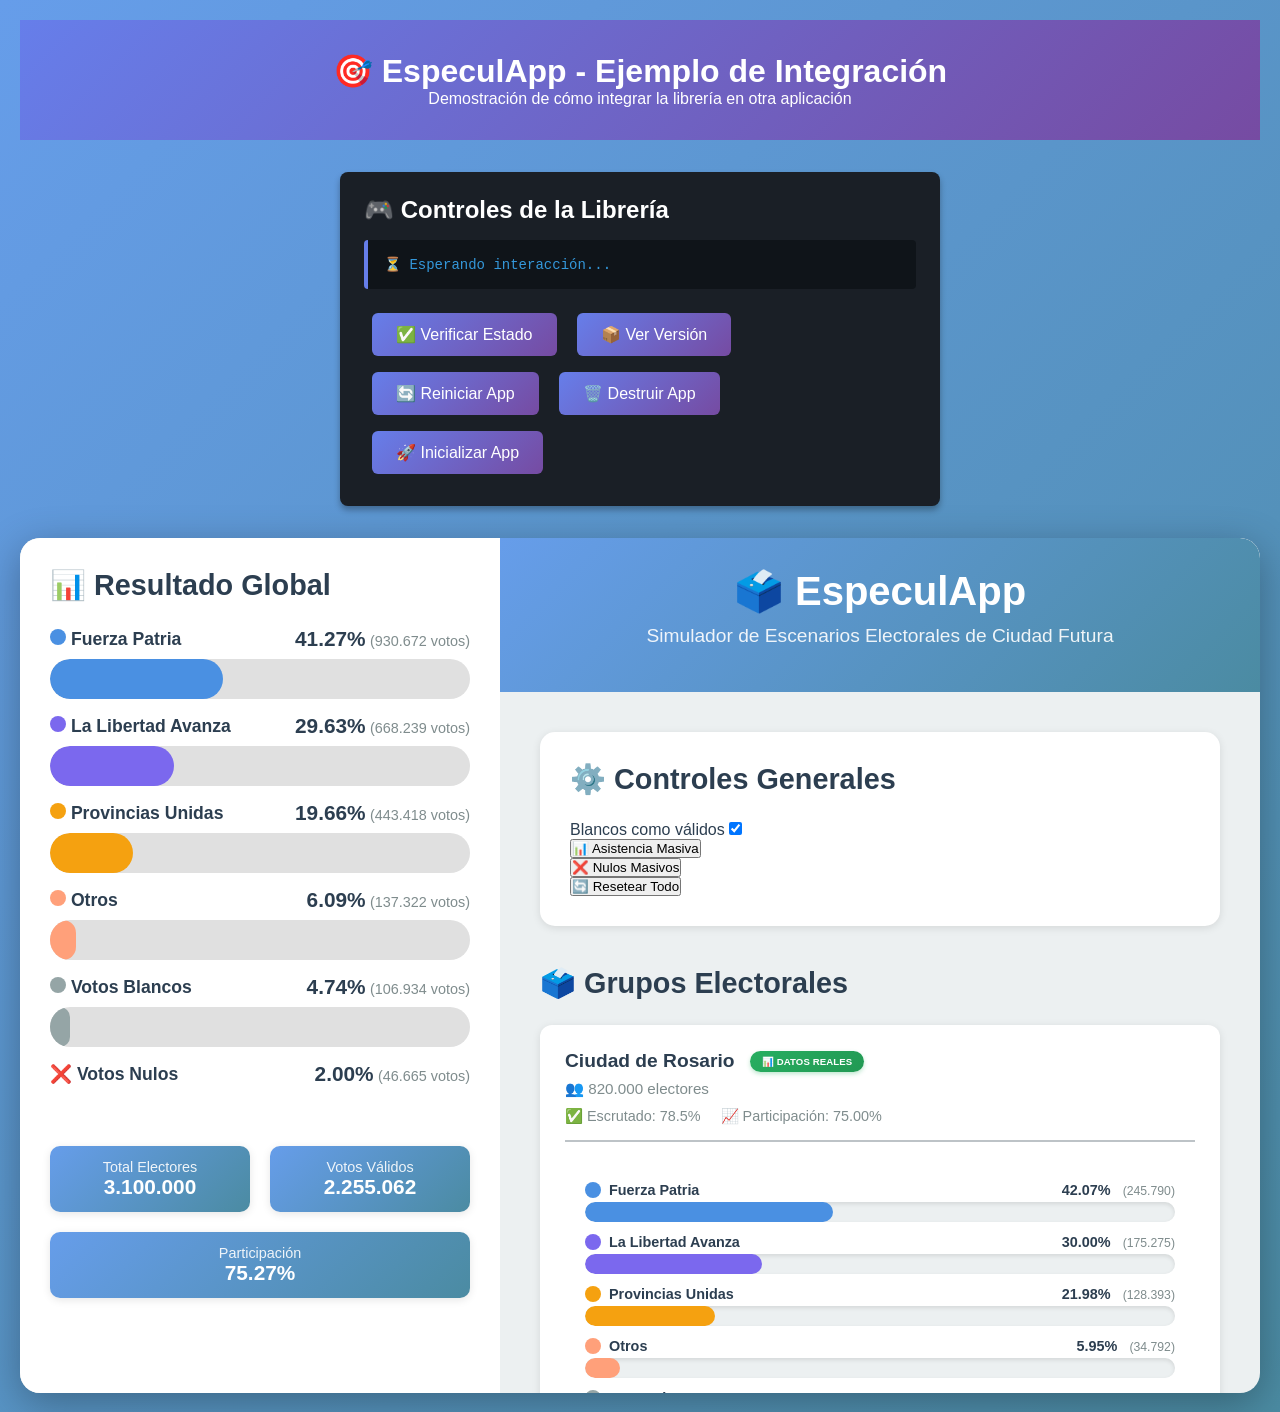
==== ejemplo-integracion.html @ c1fee8c6 "Mejoras generales" ====
<!DOCTYPE html>
<html lang="es">
<head>
    <meta charset="UTF-8">
    <meta name="viewport" content="width=device-width, initial-scale=1.0">
    
    <!-- PWA Meta Tags -->
    <meta name="description" content="Ejemplo de integración de EspeculApp - Simulador electoral de Ciudad Futura">
    <meta name="theme-color" content="#667eea">
    <link rel="manifest" href="manifest.json">
    <link rel="icon" type="image/svg+xml" href="img/icono.svg">
    
    <title>Ejemplo de Integración - EspeculApp</title>
    <link rel="stylesheet" href="styles.css">
    <style>
        /* Estilos personalizados para la página de demostración */
        .demo-header {
            background: linear-gradient(135deg, #667eea 0%, #764ba2 100%);
            color: white;
            padding: 2rem;
            text-align: center;
            margin-bottom: 2rem;
        }
        
        .demo-controls {
            background: #1a1f26;
            padding: 1.5rem;
            margin: 2rem auto;
            max-width: 600px;
            border-radius: 8px;
            box-shadow: 0 4px 6px rgba(0,0,0,0.3);
        }
        
        .demo-button {
            background: linear-gradient(135deg, #667eea 0%, #764ba2 100%);
            color: white;
            border: none;
            padding: 12px 24px;
            border-radius: 6px;
            cursor: pointer;
            font-size: 16px;
            margin: 0.5rem;
            transition: transform 0.2s, box-shadow 0.2s;
        }
        
        .demo-button:hover {
            transform: translateY(-2px);
            box-shadow: 0 6px 12px rgba(102, 126, 234, 0.4);
        }
        
        .demo-button:active {
            transform: translateY(0);
        }
        
        .demo-status {
            background: #0f1419;
            padding: 1rem;
            margin: 1rem 0;
            border-left: 4px solid #667eea;
            border-radius: 4px;
            font-family: monospace;
            font-size: 14px;
        }
        
        .status-ok {
            color: #2ecc71;
        }
        
        .status-error {
            color: #e74c3c;
        }
        
        .status-info {
            color: #3498db;
        }
    </style>
</head>
<body>
    <div class="demo-header">
        <h1>🎯 EspeculApp - Ejemplo de Integración</h1>
        <p>Demostración de cómo integrar la librería en otra aplicación</p>
    </div>

    <div class="demo-controls">
        <h2 style="margin-top: 0; color: #fff;">🎮 Controles de la Librería</h2>
        
        <div class="demo-status" id="status">
            <span class="status-info">⏳ Esperando interacción...</span>
        </div>
        
        <button class="demo-button" onclick="verificarEstado()">
            ✅ Verificar Estado
        </button>
        
        <button class="demo-button" onclick="obtenerVersion()">
            📦 Ver Versión
        </button>
        
        <button class="demo-button" onclick="reiniciarApp()">
            🔄 Reiniciar App
        </button>
        
        <button class="demo-button" onclick="destruirApp()">
            🗑️ Destruir App
        </button>
        
        <button class="demo-button" onclick="inicializarApp()">
            🚀 Inicializar App
        </button>
    </div>

    <!-- Aquí va el contenido de la aplicación EspeculApp -->
    <div class="container">
        <!-- Header para móviles/tablets -->
        <header class="header-mobile">
            <h1>🗳️ EspeculApp</h1>
            <p class="subtitle">Simulador de Escenarios Electorales de Ciudad Futura</p>
            <div id="eleccion-info-mobile"></div>
        </header>

        <!-- Panel Izquierdo: Resultados Globales -->
        <aside class="panel-izquierdo">
            <section class="resultados-globales">
                <h2>📊 Resultado Global</h2>
                <div id="grafico-resultados" class="grafico-barras"></div>
                <div class="total-votos-info">
                    <div class="stat-box">
                        <span class="stat-label">Total Electores</span>
                        <span class="stat-value" id="total-electores">0</span>
                    </div>
                    <div class="stat-box">
                        <span class="stat-label">Votos Válidos</span>
                        <span class="stat-value" id="total-votos-validos">0</span>
                    </div>
                    <div class="stat-box">
                        <span class="stat-label">Participación</span>
                        <span class="stat-value" id="participacion-global">0%</span>
                    </div>
                </div>
            </section>
        </aside>

        <!-- Panel Derecho -->
        <div class="panel-derecho">
            <header class="header-desktop">
                <h1>🗳️ EspeculApp</h1>
                <p class="subtitle">Simulador de Escenarios Electorales de Ciudad Futura</p>
                <div id="eleccion-info-desktop"></div>
            </header>

            <main>
                <section class="controles-generales">
                    <h2>⚙️ Controles Generales</h2>
                    <div class="controles-grid">
                        <div class="control-general">
                            <label class="switch-container">
                                <span>Blancos como válidos</span>
                                <input type="checkbox" id="incluir-blancos" checked>
                                <span class="switch-slider"></span>
                            </label>
                        </div>
                        <div class="control-general">
                            <button class="btn-general" id="btn-asistencia-masiva">
                                📊 Asistencia Masiva
                            </button>
                        </div>
                        <div class="control-general">
                            <button class="btn-general" id="btn-nulos-masivos">
                                ❌ Nulos Masivos
                            </button>
                        </div>
                        <div class="control-general">
                            <button class="btn-general btn-danger" id="btn-resetear-configuracion">
                                🔄 Resetear Todo
                            </button>
                        </div>
                    </div>
                </section>

                <section class="grupos-section">
                    <h2>🗳️ Grupos Electorales</h2>
                    <div id="grupos-grid" class="grupos-grid"></div>
                </section>
            </main>

            <footer class="app-footer">
                <p>EspeculApp v1.0.0 - Ciudad Futura | Santa Fe, Argentina</p>
            </footer>
        </div>
    </div>

    <!-- Modales -->
    <div id="modal-dialogo" class="modal">
        <div class="modal-content">
            <h3 id="modal-dialogo-titulo">Confirmación</h3>
            <p id="modal-dialogo-mensaje">¿Estás seguro?</p>
            <div class="modal-buttons">
                <button id="modal-dialogo-btn-cancelar" class="btn-modal-cancel">Cancelar</button>
                <button id="modal-dialogo-btn-aceptar" class="btn-modal-apply">Aceptar</button>
            </div>
        </div>
    </div>

    <div id="modal-asistencia" class="modal">
        <div class="modal-content">
            <span class="close" data-modal="modal-asistencia">&times;</span>
            <h3>📊 Aplicar Asistencia Global</h3>
            <p>Aplicar el mismo porcentaje de asistencia a todos los grupos de simulación</p>
            <div class="modal-input-group">
                <label for="input-asistencia-global">Porcentaje de Asistencia:</label>
                <input type="number" id="input-asistencia-global" min="0" max="100" step="0.1" value="75">
                <button id="btn-promedio-asistencia" class="btn-promedio" disabled>
                    📈 Usar Promedio Real
                </button>
            </div>
            <div class="modal-buttons">
                <button class="btn-modal-cancel" data-modal="modal-asistencia">Cancelar</button>
                <button id="btn-aplicar-asistencia" class="btn-modal-apply">Aplicar</button>
            </div>
        </div>
    </div>

    <div id="modal-nulos" class="modal">
        <div class="modal-content">
            <span class="close" data-modal="modal-nulos">&times;</span>
            <h3>❌ Aplicar Nulos Global</h3>
            <p>Aplicar el mismo porcentaje de votos nulos a todos los grupos de simulación</p>
            <div class="modal-input-group">
                <label for="input-nulos-global">Porcentaje de Nulos:</label>
                <input type="number" id="input-nulos-global" min="0" max="100" step="0.1" value="2">
                <button id="btn-promedio-nulos" class="btn-promedio" disabled>
                    📈 Usar Promedio Real
                </button>
            </div>
            <div class="modal-buttons">
                <button class="btn-modal-cancel" data-modal="modal-nulos">Cancelar</button>
                <button id="btn-aplicar-nulos" class="btn-modal-apply">Aplicar</button>
            </div>
        </div>
    </div>

    <!-- Cargar la librería EspeculApp -->
    <script src="app.js"></script>

    <!-- Script de demostración -->
    <script>
        // Funciones para controlar la librería desde la página de demostración
        
        function actualizarEstado(mensaje, tipo = 'info') {
            const statusDiv = document.getElementById('status');
            const clases = {
                'ok': 'status-ok',
                'error': 'status-error',
                'info': 'status-info'
            };
            
            const iconos = {
                'ok': '✅',
                'error': '❌',
                'info': 'ℹ️'
            };
            
            statusDiv.innerHTML = `<span class="${clases[tipo]}">${iconos[tipo]} ${mensaje}</span>`;
        }
        
        function verificarEstado() {
            const estaLista = EspeculApp.isReady();
            if (estaLista) {
                actualizarEstado('La aplicación está inicializada y lista para usar', 'ok');
            } else {
                actualizarEstado('La aplicación NO está inicializada', 'error');
            }
        }
        
        function obtenerVersion() {
            const version = EspeculApp.version;
            actualizarEstado(`Versión de EspeculApp: ${version}`, 'info');
        }
        
        async function reiniciarApp() {
            try {
                actualizarEstado('Destruyendo instancia actual...', 'info');
                EspeculApp.destroy();
                
                await new Promise(resolve => setTimeout(resolve, 500));
                
                actualizarEstado('Reinicializando aplicación...', 'info');
                await EspeculApp.init();
                
                actualizarEstado('Aplicación reiniciada correctamente', 'ok');
            } catch (error) {
                actualizarEstado(`Error al reiniciar: ${error.message}`, 'error');
            }
        }
        
        function destruirApp() {
            try {
                EspeculApp.destroy();
                actualizarEstado('Aplicación destruida. Los recursos han sido liberados.', 'ok');
            } catch (error) {
                actualizarEstado(`Error al destruir: ${error.message}`, 'error');
            }
        }
        
        async function inicializarApp() {
            try {
                actualizarEstado('Inicializando aplicación...', 'info');
                await EspeculApp.init();
                actualizarEstado('Aplicación inicializada correctamente', 'ok');
            } catch (error) {
                actualizarEstado(`Error al inicializar: ${error.message}`, 'error');
            }
        }
        
        // Mostrar estado inicial cuando la página carga
        window.addEventListener('load', () => {
            setTimeout(() => {
                verificarEstado();
            }, 1000);
        });
        
        // Interceptar mensajes de console.log de EspeculApp
        const originalLog = console.log;
        console.log = function(...args) {
            if (args[0] && typeof args[0] === 'string' && args[0].includes('EspeculApp')) {
                actualizarEstado(args[0], 'info');
            }
            originalLog.apply(console, args);
        };
    </script>
</body>
</html>
---- styles.css ----
* {
    margin: 0;
    padding: 0;
    box-sizing: border-box;
}

:root {
    --primary-color: #2c3e50;
    --secondary-color: #34495e;
    --accent-color: #3498db;
    --background-color: #ecf0f1;
    --card-background: #ffffff;
    --text-color: #2c3e50;
    --text-secondary: #7f8c8d;
    --border-color: #bdc3c7;
    --shadow: 0 2px 8px rgba(0, 0, 0, 0.1);
    --shadow-hover: 0 4px 16px rgba(0, 0, 0, 0.15);
}

body {
    font-family: 'Segoe UI', Tahoma, Geneva, Verdana, sans-serif;
    background: linear-gradient(135deg, #669dea 0%, #4b8ba2 100%);
    min-height: 100vh;
    color: var(--text-color);
    padding: 20px;
}

.container {
    max-width: 1600px;
    margin: 0 auto;
    background-color: var(--background-color);
    border-radius: 20px;
    box-shadow: 0 10px 40px rgba(0, 0, 0, 0.3);
    overflow: hidden;
}

@media (min-width: 1200px) {
    .container {
        max-height: 95vh;
        display: flex;
    }
}

@media (max-width: 1199px) {
    .container {
        display: flex;
        flex-direction: column;
    }
}

/* Header */
header {
    background: linear-gradient(135deg, #669dea 0%, #4b8ba2 100%);
    color: white;
    padding: 30px 40px;
    text-align: center;
}

/* Header Mobile: visible solo en pantallas pequeñas (<1200px) */
.header-mobile {
    display: block;
    border-radius: 20px 20px 0 0; /* Redondear esquinas superiores */
}

@media (min-width: 1200px) {
    .header-mobile {
        display: none; /* Ocultar en desktop */
    }
}

/* Header Desktop: visible solo en pantallas grandes (>=1200px) */
.header-desktop {
    display: none;
}

@media (min-width: 1200px) {
    .header-desktop {
        display: block;
        border-radius: 0 20px 0 0; /* Redondear solo la esquina superior derecha */
    }
}

header h1 {
    font-size: 2.5em;
    margin-bottom: 10px;
    font-weight: 700;
}

.subtitle {
    font-size: 1.2em;
    opacity: 0.9;
    margin-bottom: 15px;
}

#eleccion-info {
    font-size: 1em;
    opacity: 0.85;
    margin-top: 10px;
}

/* Main Content */
main {
    padding: 40px;
}

/* Layout de dos columnas para pantallas grandes */
@media (min-width: 1200px) {
    .container {
        display: flex;
    }

    .panel-izquierdo {
        width: 480px;
        min-width: 480px; /* Asegurar ancho mínimo para que los frentes no se partan en 2 líneas */
        flex-shrink: 0;
        height: 95vh;
        overflow: hidden; /* Sin scroll en el panel, solo en el contenido interno */
        padding: 0; /* Sin padding para ganar espacio */
        background-color: var(--background-color);
    }

    .panel-derecho {
        flex: 1;
        height: 95vh;
        overflow-y: auto;
        display: flex;
        flex-direction: column;
        /* Estilos de scrollbar personalizados */
        scrollbar-width: thin;
        scrollbar-color: #669dea #ecf0f1;
    }

    .panel-derecho::-webkit-scrollbar {
        width: 8px;
    }

    .panel-derecho::-webkit-scrollbar-track {
        background: #ecf0f1;
        border-radius: 4px;
    }

    .panel-derecho::-webkit-scrollbar-thumb {
        background: #669dea;
        border-radius: 4px;
    }

    .panel-derecho::-webkit-scrollbar-thumb:hover {
        background: #4b8ba2;
    }

    .panel-derecho header {
        flex-shrink: 0;
    }

    .panel-derecho main {
        flex: 1;
        padding: 40px;
    }

    .panel-derecho footer {
        flex-shrink: 0;
    }
}

/* Para pantallas medianas y pequeñas, mantener layout vertical */
@media (max-width: 1199px) {
    main {
        padding: 40px;
        overflow: visible;
    }

    .panel-izquierdo,
    .panel-derecho {
        width: 100%;
        height: auto;
    }

    .panel-derecho {
        display: block;
    }
}

@media (min-width: 769px) and (max-width: 1199px) {
    .panel-izquierdo {
        padding: 40px;
    }
}

section {
    margin-bottom: 40px;
}

section h2 {
    font-size: 1.8em;
    margin-bottom: 25px;
    color: var(--primary-color);
    display: flex;
    align-items: center;
    gap: 10px;
}

/* Resultados Globales */
.resultados-globales {
    background-color: var(--card-background);
    padding: 30px;
    border-radius: 15px;
    box-shadow: var(--shadow);
}

@media (min-width: 1200px) {
    .resultados-globales {
        margin-bottom: 0;
        height: 100%;
        display: flex;
        flex-direction: column;
        border-radius: 20px 0 0 20px; /* Redondear solo los bordes izquierdos */
        overflow-y: auto; /* El scroll ahora está en resultados-globales para incluir todo */
        /* Estilos de scrollbar personalizados */
        scrollbar-width: thin;
        scrollbar-color: #669dea #ecf0f1;
    }

    .resultados-globales::-webkit-scrollbar {
        width: 8px;
    }

    .resultados-globales::-webkit-scrollbar-track {
        background: #ecf0f1;
        border-radius: 4px;
    }

    .resultados-globales::-webkit-scrollbar-thumb {
        background: #669dea;
        border-radius: 4px;
    }

    .resultados-globales::-webkit-scrollbar-thumb:hover {
        background: #4b8ba2;
    }

    .resultados-globales h2 {
        flex-shrink: 0;
        margin-bottom: 25px;
    }

    .resultados-globales .grafico-barras {
        flex-shrink: 0; /* No permitir que se encoja */
        margin-bottom: 30px; /* Espacio antes de las estadísticas */
    }

    .resultados-globales .total-votos-info {
        flex-shrink: 0;
    }
}

.total-votos-info {
    display: flex;
    gap: 20px;
    margin-top: 30px;
    flex-wrap: wrap;
}

.stat-box {
    flex: 1;
    min-width: 180px;
    background: linear-gradient(135deg, #669dea 0%, #4b8ba2 100%);
    padding: 13px;
    border-radius: 10px;
    text-align: center;
    color: white;
    box-shadow: var(--shadow);
}

.stat-label {
    display: block;
    font-size: 0.9em;
    opacity: 0.9;
    /* margin-bottom: 8px; */
}

.stat-value {
    display: block;
    font-size: 1.3em;
    font-weight: 700;
}

/* Gráfico de Barras */
.grafico-barras {
    display: flex;
    flex-direction: column;
    gap: 15px;
}

.barra-contenedor {
    display: flex;
    flex-direction: column;
    gap: 8px;
}

.barra-info {
    display: flex;
    justify-content: space-between;
    align-items: center;
}

.frente-nombre {
    font-weight: 600;
    font-size: 1.1em;
}

.frente-porcentaje {
    font-weight: 700;
    font-size: 1.3em;
}

.frente-votos {
    font-size: 0.9em;
    color: var(--text-secondary);
}

.barra-progreso {
    height: 40px;
    background-color: #e0e0e0;
    border-radius: 20px;
    overflow: hidden;
    position: relative;
}

.barra-fill {
    height: 100%;
    display: flex;
    align-items: center;
    justify-content: flex-end;
    padding-right: 15px;
    color: white;
    font-weight: 600;
    transition: width 0.5s ease;
    border-radius: 20px;
}

/* Grupos Grid */
.grupos-grid {
    display: grid;
    grid-template-columns: repeat(auto-fill, minmax(350px, 1fr));
    gap: 25px;
}

.grupo-card {
    background-color: var(--card-background);
    border-radius: 12px;
    padding: 25px;
    box-shadow: var(--shadow);
    transition: transform 0.2s, box-shadow 0.2s;
}

.grupo-card:hover {
    transform: translateY(-4px);
    box-shadow: var(--shadow-hover);
}

.grupo-header {
    margin-bottom: 20px;
    border-bottom: 2px solid var(--border-color);
    padding-bottom: 15px;
}

.grupo-nombre {
    font-size: 1.2em;
    font-weight: 700;
    color: var(--primary-color);
    margin-bottom: 8px;
}

.grupo-electores {
    font-size: 0.95em;
    color: var(--text-secondary);
}

/* Botonera de Escenarios */
.escenarios-botonera {
    display: grid;
    grid-template-columns: 1fr 1fr;
    gap: 8px;
    margin-top: 15px;
    padding: 15px;
    background-color: #f8f9fa;
    border-radius: 8px;
}

.escenario-btn {
    padding: 8px 14px;
    border: 2px solid var(--border-color);
    background-color: white;
    border-radius: 6px;
    font-size: 0.85em;
    font-weight: 600;
    cursor: pointer;
    transition: all 0.3s ease;
    color: var(--text-color);
}

.escenario-btn:hover {
    border-color: var(--accent-color);
    transform: translateY(-2px);
}

.escenario-btn.active {
    background: linear-gradient(135deg, #669dea 0%, #4b8ba2 100%);
    color: white;
    border-color: #669dea;
}

.escenario-btn:active {
    transform: translateY(0);
}

/* Controles del Grupo */
.grupo-controles {
    display: flex;
    flex-direction: column;
    gap: 18px;
}

.control-item {
    display: flex;
    flex-direction: column;
    gap: 8px;
}

.control-label {
    display: flex;
    justify-content: space-between;
    align-items: center;
    font-weight: 600;
    font-size: 0.95em;
}

.control-label-name {
    display: flex;
    align-items: center;
    gap: 8px;
}

.color-indicator {
    width: 16px;
    height: 16px;
    border-radius: 50%;
    display: inline-block;
}

.control-value {
    font-weight: 700;
    color: var(--primary-color);
    font-size: 0.9em;
}

/* Separar visualmente porcentaje de votos dentro del control-value */
.control-value::first-line {
    font-weight: 700;
}

/* Input Range Personalizado */
input[type="range"] {
    -webkit-appearance: none;
    width: 100%;
    height: 8px;
    border-radius: 5px;
    background: #ddd;
    outline: none;
    transition: opacity 0.3s;
}

input[type="range"]:hover {
    opacity: 0.9;
}

input[type="range"]::-webkit-slider-thumb {
    -webkit-appearance: none;
    appearance: none;
    width: 20px;
    height: 20px;
    border-radius: 50%;
    background: var(--accent-color);
    cursor: pointer;
    transition: background 0.3s;
}

input[type="range"]::-webkit-slider-thumb:hover {
    background: #2980b9;
    transform: scale(1.1);
}

input[type="range"]::-moz-range-thumb {
    width: 20px;
    height: 20px;
    border-radius: 50%;
    background: var(--accent-color);
    cursor: pointer;
    border: none;
}

/* Input Number */
input[type="number"] {
    width: 100%;
    padding: 10px;
    border: 2px solid var(--border-color);
    border-radius: 8px;
    font-size: 1em;
    transition: border-color 0.3s;
}

input[type="number"]:focus {
    outline: none;
    border-color: var(--accent-color);
}

/* Resultados del Grupo */
.grupo-resultados {
    margin-top: 20px;
    padding: 20px;
    padding-top: 15px;
    border-top: 2px solid var(--border-color);
}

.resultado-item {
    display: flex;
    justify-content: space-between;
    margin-bottom: 8px;
    font-size: 0.9em;
}

.resultado-label {
    color: var(--text-secondary);
}

.resultado-value {
    font-weight: 600;
}

/* Controles Generales */
.controles-generales {
    background-color: var(--card-background);
    padding: 30px;
    border-radius: 15px;
    box-shadow: var(--shadow);
}

.controles-generales-contenido {
    display: flex;
    flex-direction: column;
    gap: 25px;
}

.control-switch-container {
    display: flex;
    justify-content: center;
    padding: 15px;
    background-color: #f8f9fa;
    border-radius: 10px;
}

.switch-label {
    display: flex;
    align-items: center;
    gap: 15px;
    cursor: pointer;
    font-size: 1.1em;
    font-weight: 600;
}

.switch-text {
    color: var(--primary-color);
}

/* Switch Toggle */
.switch {
    position: relative;
    display: inline-block;
    width: 60px;
    height: 34px;
}

.switch input {
    opacity: 0;
    width: 0;
    height: 0;
}

.slider {
    position: absolute;
    cursor: pointer;
    top: 0;
    left: 0;
    right: 0;
    bottom: 0;
    background-color: #ccc;
    transition: 0.4s;
    border-radius: 34px;
}

.slider:before {
    position: absolute;
    content: "";
    height: 26px;
    width: 26px;
    left: 4px;
    bottom: 4px;
    background-color: white;
    transition: 0.4s;
    border-radius: 50%;
}

input:checked + .slider {
    background: linear-gradient(135deg, #669dea 0%, #4b8ba2 100%);
}

input:checked + .slider:before {
    transform: translateX(26px);
}

/* Controles Masivos */
.controles-masivos {
    display: flex;
    gap: 15px;
    justify-content: center;
    flex-wrap: wrap;
}

.btn-control-masivo {
    flex: 1;
    min-width: 250px;
    padding: 15px 25px;
    background: linear-gradient(135deg, #669dea 0%, #4b8ba2 100%);
    color: white;
    border: none;
    border-radius: 10px;
    font-size: 1em;
    font-weight: 600;
    cursor: pointer;
    transition: all 0.3s ease;
    box-shadow: var(--shadow);
}

.btn-control-masivo:hover {
    transform: translateY(-2px);
    box-shadow: var(--shadow-hover);
}

.btn-control-masivo:active {
    transform: translateY(0);
}

.btn-control-masivo.btn-reset {
    background: linear-gradient(135deg, #e74c3c 0%, #c0392b 100%);
}

.btn-control-masivo.btn-reset:hover {
    background: linear-gradient(135deg, #c0392b 0%, #a93226 100%);
}

/* Modal */
.modal {
    display: none;
    position: fixed;
    z-index: 1000;
    left: 0;
    top: 0;
    width: 100%;
    height: 100%;
    overflow: auto;
    background-color: rgba(0, 0, 0, 0.5);
    animation: fadeIn 0.3s ease;
}

.modal-content {
    background-color: var(--card-background);
    margin: 10% auto;
    padding: 30px;
    border-radius: 15px;
    width: 90%;
    max-width: 500px;
    box-shadow: 0 10px 40px rgba(0, 0, 0, 0.3);
    animation: slideIn 0.3s ease;
}

@keyframes slideIn {
    from {
        transform: translateY(-50px);
        opacity: 0;
    }
    to {
        transform: translateY(0);
        opacity: 1;
    }
}

.modal-content h3 {
    color: var(--primary-color);
    margin-bottom: 15px;
    font-size: 1.5em;
}

.modal-content p {
    color: var(--text-secondary);
    margin-bottom: 20px;
}

.close {
    color: #aaa;
    float: right;
    font-size: 28px;
    font-weight: bold;
    cursor: pointer;
    line-height: 20px;
}

.close:hover,
.close:focus {
    color: #000;
}

.modal-input-group {
    margin-bottom: 25px;
}

.modal-input-group label {
    display: block;
    margin-bottom: 10px;
    font-weight: 600;
    color: var(--primary-color);
}

.modal-input-group input {
    width: 100%;
    padding: 12px;
    border: 2px solid var(--border-color);
    border-radius: 8px;
    font-size: 1.1em;
    transition: border-color 0.3s;
}

.modal-input-group input:focus {
    outline: none;
    border-color: var(--accent-color);
}

.btn-usar-promedio {
    margin-top: 10px;
    padding: 8px 15px;
    background-color: #f39c12;
    color: white;
    border: none;
    border-radius: 6px;
    font-size: 0.9em;
    font-weight: 600;
    cursor: pointer;
    transition: all 0.3s ease;
    display: block;
    width: 100%;
}

.btn-usar-promedio:hover:not(:disabled) {
    background-color: #e67e22;
    transform: translateY(-1px);
    box-shadow: 0 2px 8px rgba(243, 156, 18, 0.3);
}

.btn-usar-promedio:disabled {
    background-color: #bdc3c7;
    cursor: not-allowed;
    opacity: 0.6;
}

.modal-buttons {
    display: flex;
    gap: 10px;
    justify-content: flex-end;
}

.btn-modal-cancel,
.btn-modal-apply {
    padding: 12px 25px;
    border: none;
    border-radius: 8px;
    font-size: 1em;
    font-weight: 600;
    cursor: pointer;
    transition: all 0.3s ease;
}

.btn-modal-cancel {
    background-color: #95a5a6;
    color: white;
}

.btn-modal-cancel:hover {
    background-color: #7f8c8d;
}

.btn-modal-apply {
    background: linear-gradient(135deg, #669dea 0%, #4b8ba2 100%);
    color: white;
}

.btn-modal-apply:hover {
    transform: translateY(-2px);
    box-shadow: var(--shadow);
}

/* Modal de Diálogo Reutilizable */
.modal-dialogo .modal-dialogo-content {
    max-width: 450px;
    text-align: center;
}

.modal-dialogo-content h3 {
    color: var(--primary-color);
    margin-bottom: 20px;
    font-size: 1.6em;
}

.modal-dialogo-content p {
    color: var(--text-color);
    margin-bottom: 30px;
    font-size: 1.1em;
    line-height: 1.5;
}

.modal-dialogo .modal-buttons {
    justify-content: center;
    gap: 15px;
}

.modal-dialogo .btn-modal-cancel,
.modal-dialogo .btn-modal-apply {
    min-width: 120px;
}

/* Footer */
footer {
    background-color: var(--secondary-color);
    color: white;
    text-align: center;
    padding: 20px;
    font-size: 0.9em;
}

@media (min-width: 1200px) {
    footer {
        margin-top: auto; /* Empuja el footer al fondo del panel derecho */
        border-radius: 0 0 20px 0; /* Redondear solo la esquina inferior derecha */
    }
}

/* Responsive */
@media (max-width: 768px) {
    body {
        padding: 10px;
    }

    .container {
        border-radius: 10px;
    }

    main {
        padding: 20px;
        height: auto; /* Remover altura fija en móviles */
    }

    header {
        padding: 20px;
    }

    header h1 {
        font-size: 2em;
    }

    .grupos-grid {
        grid-template-columns: 1fr;
    }

    .total-votos-info {
        flex-direction: column;
    }

    .stat-box {
        min-width: 100%;
    }

    /* Asegurar que en móvil no haya layout de columnas */
    .panel-izquierdo,
    .panel-derecho {
        width: 100%;
        height: auto;
        overflow-y: visible;
        padding: 0;
    }

    .panel-izquierdo {
        padding: 20px;
    }

    .panel-derecho {
        display: block;
    }

    .resultados-globales {
        margin-bottom: 20px;
        border-radius: 15px; /* Restaurar border-radius completo en móviles */
    }
}

/* Animaciones */
@keyframes fadeIn {
    from {
        opacity: 0;
        transform: translateY(20px);
    }
    to {
        opacity: 1;
        transform: translateY(0);
    }
}

.grupo-card {
    animation: fadeIn 0.5s ease-out;
}

/* Badges para identificar tipo de datos */
.badge-datos-reales {
    display: inline-block;
    vertical-align: bottom;
    background: linear-gradient(135deg, #27ae60 0%, #229954 100%);
    color: white;
    padding: 5px 12px;
    border-radius: 12px;
    font-size: 0.5em;
    font-weight: 600;
    margin-left: 10px;
    text-transform: uppercase;
    letter-spacing: 0.01em;
    box-shadow: 0 2px 4px rgba(39, 174, 96, 0.3);
}

.badge-simulacion {
    display: inline-block;
    vertical-align: bottom;
    background: linear-gradient(135deg, #3498db 0%, #2980b9 100%);
    color: white;
    padding: 5px 12px;
    border-radius: 12px;
    font-size: 0.5em;
    font-weight: 600;
    margin-left: 10px;
    text-transform: uppercase;
    letter-spacing: 0.01em;
    box-shadow: 0 2px 4px rgba(52, 152, 219, 0.3);
}

/* Estilos para grupos con datos reales */
.grupo-datos-reales {
    padding: 20px;
}

.grupo-info-escrutinio {
    display: flex;
    gap: 20px;
    margin-top: 10px;
    font-size: 0.9em;
    color: var(--text-secondary);
    flex-wrap: wrap;
}

.grupo-info-escrutinio > div {
    display: flex;
    align-items: center;
    gap: 5px;
}

/* Gráfico de barras mini dentro de las tarjetas */
.grupo-grafico-barras {
    margin-bottom: 20px;
}

.barra-contenedor-mini {
    margin-bottom: 12px;
}

.barra-info-mini {
    display: flex;
    justify-content: space-between;
    align-items: center;
    margin-bottom: 4px;
    font-size: 0.9em;
}

.frente-nombre-mini {
    display: flex;
    align-items: center;
    gap: 8px;
    font-weight: 600;
}

.frente-porcentaje-mini {
    font-weight: 700;
    color: var(--primary-color);
    margin-right: 8px;
}

.frente-votos-mini {
    color: var(--text-secondary);
    font-size: 0.85em;
}

.barra-progreso-mini {
    height: 20px;
    background-color: #ecf0f1;
    border-radius: 10px;
    overflow: hidden;
    box-shadow: inset 0 2px 4px rgba(0, 0, 0, 0.1);
}

/* Datos adicionales */
.datos-adicionales {
    display: grid;
    grid-template-columns: repeat(auto-fit, minmax(200px, 1fr));
    gap: 12px;
    margin-top: 15px;
    padding-top: 15px;
    border-top: 1px solid var(--border-color);
}

.dato-item {
    display: flex;
    justify-content: space-between;
    align-items: center;
    padding: 8px 12px;
    background-color: #f8f9fa;
    border-radius: 8px;
}

.dato-label {
    font-weight: 600;
    color: var(--text-secondary);
    font-size: 0.85em;
}

.dato-value {
    font-weight: 700;
    color: var(--primary-color);
    font-size: 0.95em;
}
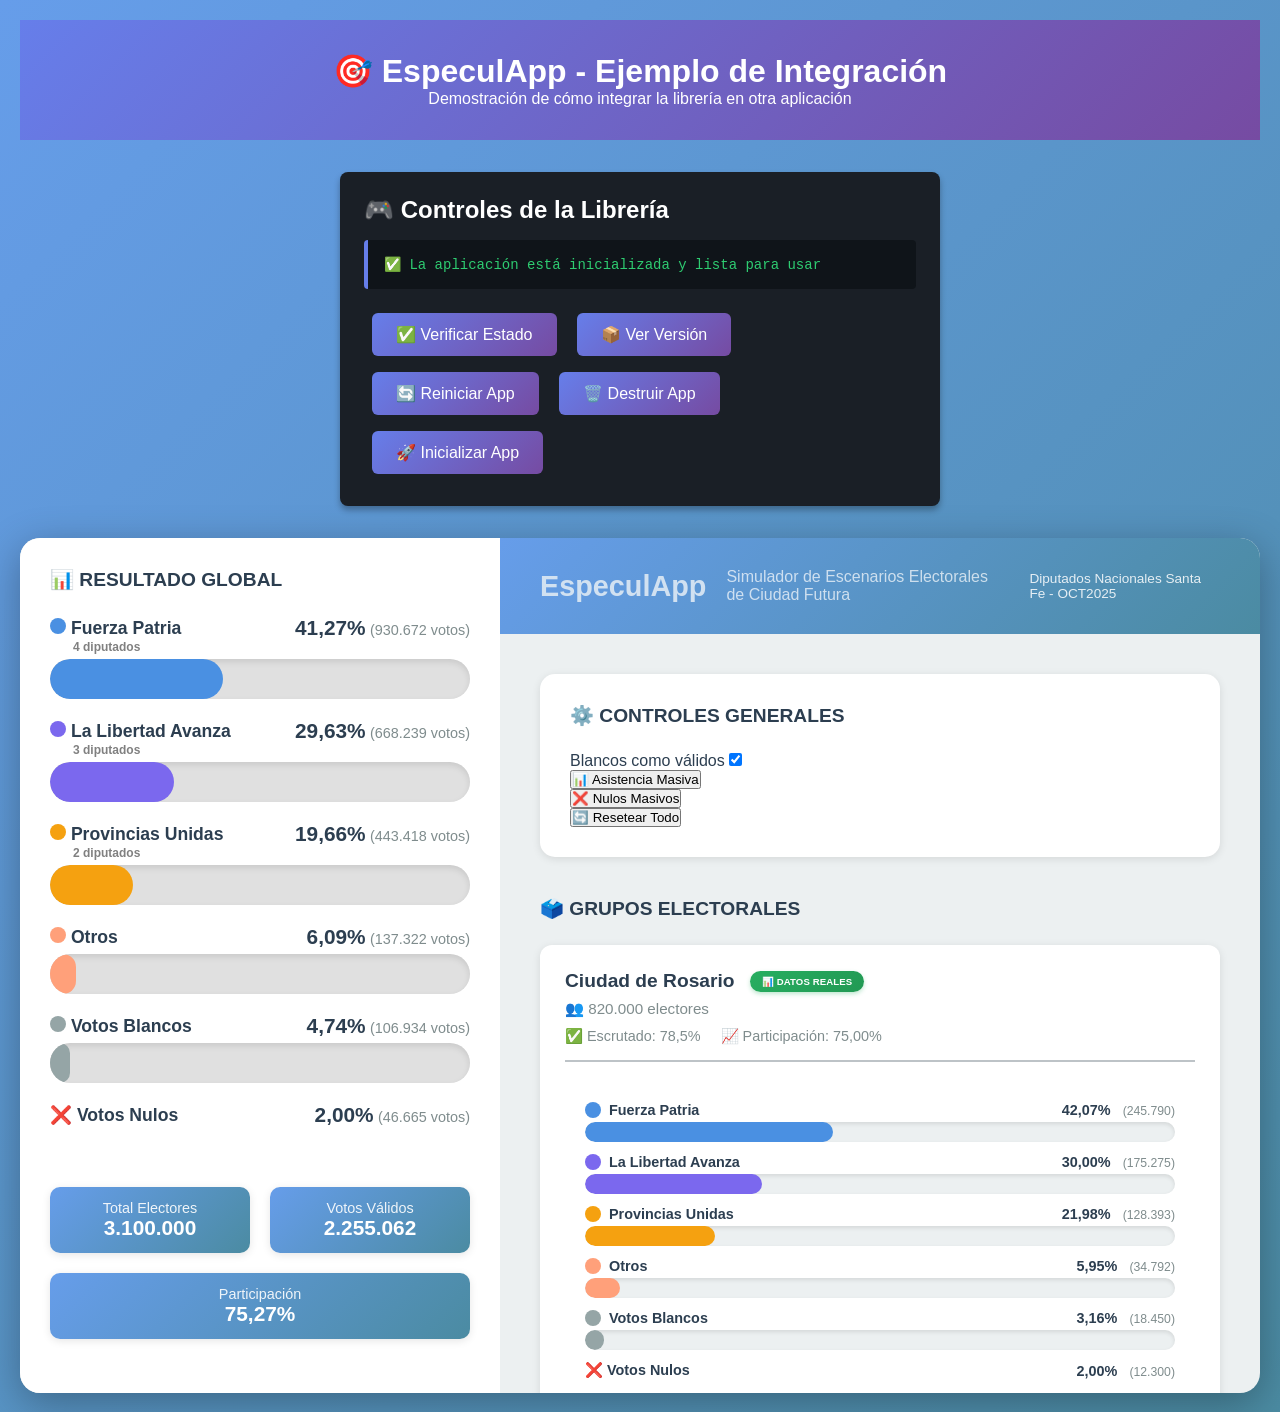
==== commit 3b0d85ca: "Mejoras generales" ====
--- a/ejemplo-integracion.html
+++ b/ejemplo-integracion.html
@@ -113,7 +113,7 @@
     <div class="container">
         <!-- Header para móviles/tablets -->
         <header class="header-mobile">
-            <h1>🗳️ EspeculApp</h1>
+            <h1>EspeculApp</h1>
             <p class="subtitle">Simulador de Escenarios Electorales de Ciudad Futura</p>
             <div id="eleccion-info-mobile"></div>
         </header>
@@ -143,7 +143,7 @@
         <!-- Panel Derecho -->
         <div class="panel-derecho">
             <header class="header-desktop">
-                <h1>🗳️ EspeculApp</h1>
+                <h1>EspeculApp</h1>
                 <p class="subtitle">Simulador de Escenarios Electorales de Ciudad Futura</p>
                 <div id="eleccion-info-desktop"></div>
             </header>
--- a/styles.css
+++ b/styles.css
@@ -53,13 +53,16 @@
     background: linear-gradient(135deg, #669dea 0%, #4b8ba2 100%);
     color: white;
     padding: 30px 40px;
-    text-align: center;
+    display: flex;
+    align-items: center;
+    justify-content: center;
+    gap: 20px;
 }
 
 /* Header Mobile: visible solo en pantallas pequeñas (<1200px) */
 .header-mobile {
-    display: block;
-    border-radius: 20px 20px 0 0; /* Redondear esquinas superiores */
+    display: flex;
+    /* border-radius: 20px 20px 0 0; */ /* Redondear esquinas superiores */
 }
 
 @media (min-width: 1200px) {
@@ -75,27 +78,71 @@
 
 @media (min-width: 1200px) {
     .header-desktop {
-        display: block;
-        border-radius: 0 20px 0 0; /* Redondear solo la esquina superior derecha */
-    }
+        display: flex;
+        /* border-radius: 0 20px 0 0; */ /* Redondear solo la esquina superior derecha */
+    }
+}
+
+.header-logo {
+    width: 60px;
+    height: 60px;
+    flex-shrink: 0;
+    filter: drop-shadow(0 2px 4px rgba(0, 0, 0, 0.2));
+}
+
+@media (min-width: 768px) {
+    .header-logo {
+        width: 80px;
+        height: 80px;
+    }
+}
+
+.header-content {
+    text-align: left;
 }
 
 header h1 {
-    font-size: 2.5em;
-    margin-bottom: 10px;
+    color: #d1e1f1;
+    font-size: 1.8em;
+    margin-bottom: 8px;
     font-weight: 700;
 }
 
+@media (min-width: 768px) {
+    header h1 {
+        margin-bottom: 0;
+    }
+}
+
 .subtitle {
-    font-size: 1.2em;
-    opacity: 0.9;
-    margin-bottom: 15px;
-}
-
-#eleccion-info {
     font-size: 1em;
+    opacity: 0.7;
+    /* font-weight: 500; */
+    margin-bottom: 8px;
+}
+
+@media (min-width: 768px) {
+    .subtitle {
+        /* font-size: 1.2em; */
+        margin-bottom: 0;
+    }
+}
+
+#eleccion-info,
+#eleccion-info-mobile,
+#eleccion-info-desktop {
+    font-size: 0.85em;
     opacity: 0.85;
-    margin-top: 10px;
+    font-weight: 500;
+    margin-top: 8px;
+}
+
+@media (min-width: 768px) {
+    #eleccion-info,
+    #eleccion-info-mobile,
+    #eleccion-info-desktop {
+        margin-top: 0;
+    }
 }
 
 /* Main Content */
@@ -191,7 +238,8 @@
 }
 
 section h2 {
-    font-size: 1.8em;
+    font-size: 1.2em;
+    text-transform: uppercase;
     margin-bottom: 25px;
     color: var(--primary-color);
     display: flex;
@@ -294,7 +342,6 @@
 .barra-contenedor {
     display: flex;
     flex-direction: column;
-    gap: 8px;
 }
 
 .barra-info {
@@ -318,12 +365,22 @@
     color: var(--text-secondary);
 }
 
+.cargos-obtenidos {
+    font-size: 0.75em;
+    font-weight: 600;
+    /* color: var(--text-primary); */
+    margin-left: 23px;
+    color: gray;
+}
+
 .barra-progreso {
     height: 40px;
     background-color: #e0e0e0;
+    box-shadow: inset 0 3px 6px rgba(0, 0, 0, 0.1);
     border-radius: 20px;
     overflow: hidden;
     position: relative;
+    margin: 5px 0;
 }
 
 .barra-fill {
